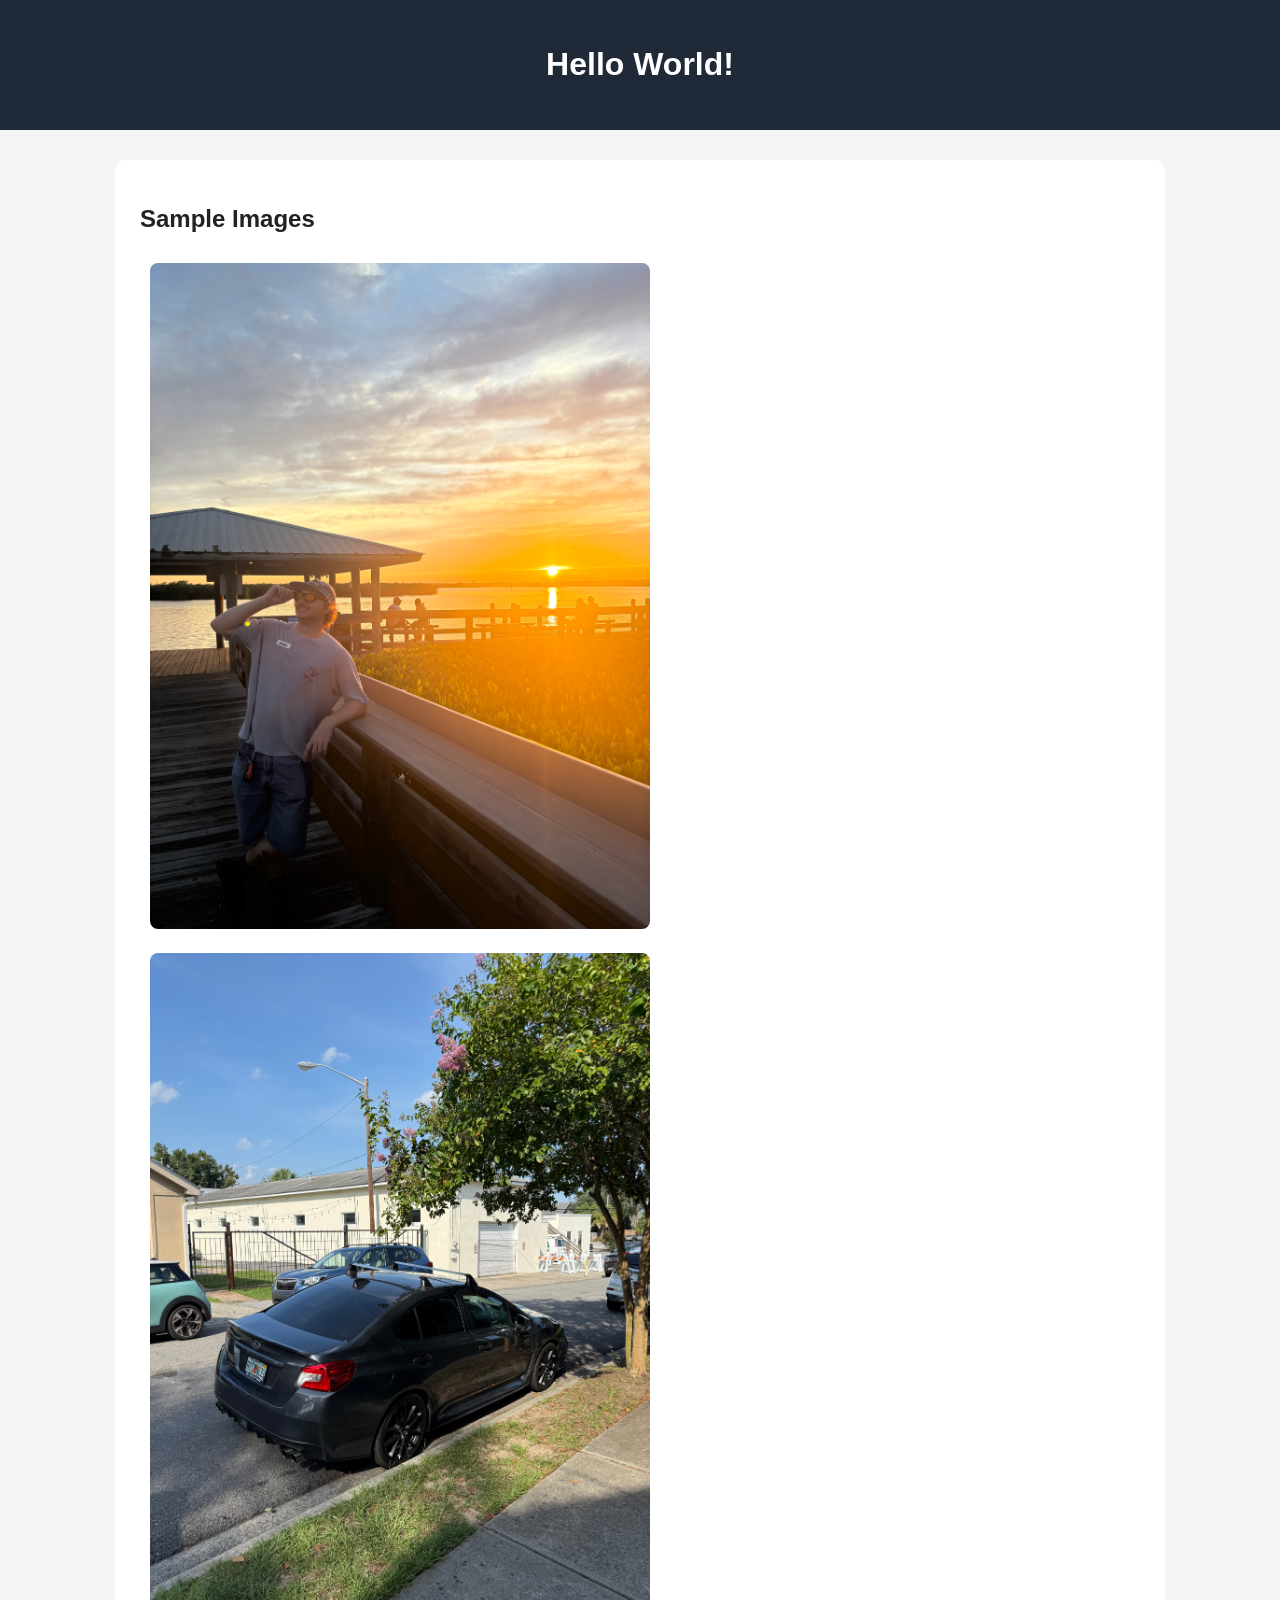
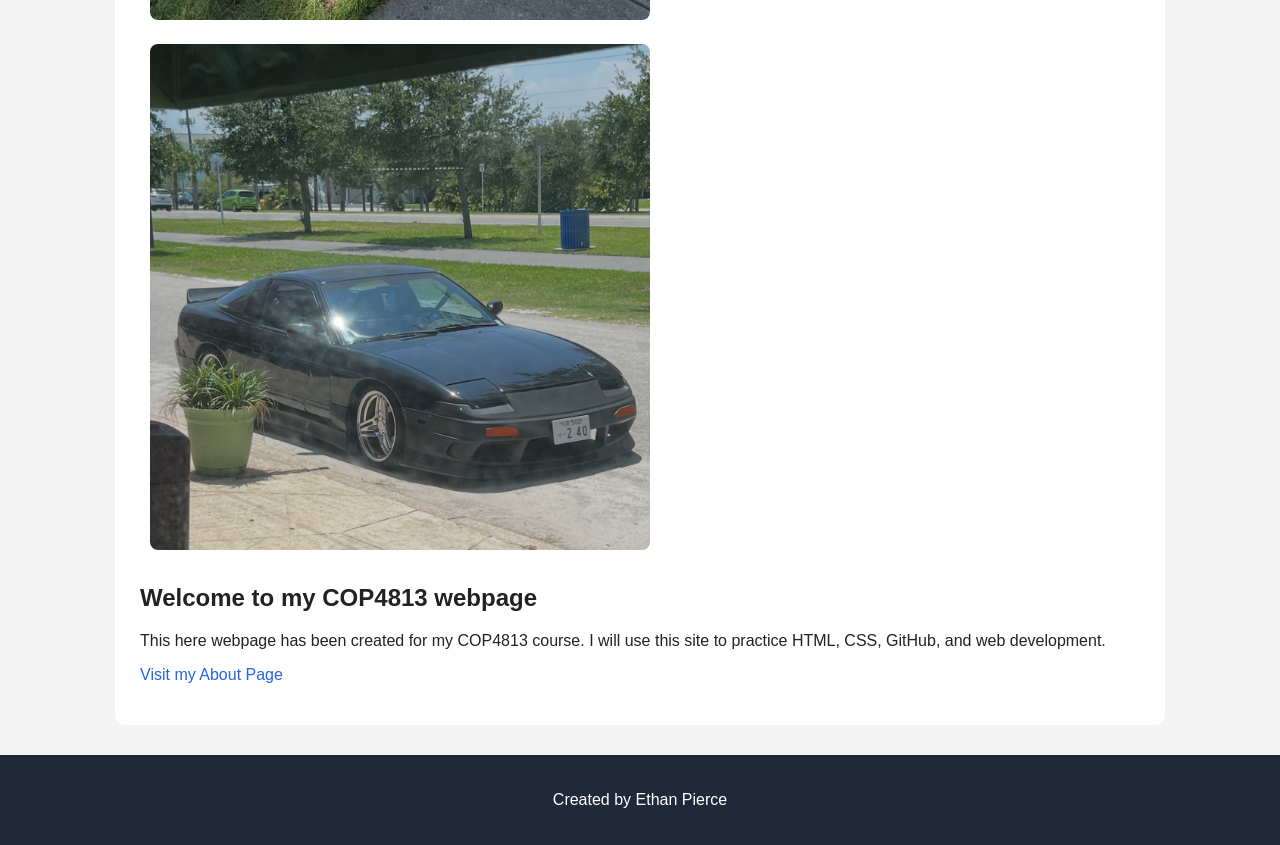
==== index.html @ 33f5e629 "Create COP4813 Hello World website" ====
<!DOCTYPE html>
<html lang="en">
  <head>
    <meta charset="UTF-8">
    <meta name="viewport" content="width-device-width, initial-scale=1.0">
    <title>COP4813 - Hello World!</title>
    <link rel="stylesheet" href="style.css">
  </head>

  <body>

    <header>
        <h1> Hello World!</h1>
    </header>
    <main> 
       <h2>Sample Images</h2>

<img src="images/ethan.jpeg" alt="Me!" width="500">

<img src="images/serana.jpeg" alt="My New Car" width="500">

<img src="images/eva.jpeg" alt="My Old Car" width="500">
        <h2>Welcome to my COP4813 webpage</h2>

        <p>
            This here webpage has been created for my COP4813 course.
            I will use this site to practice HTML, CSS, GitHub,
            and web development.
        </p>

        <p>
            <a href="about.html"> Visit my About Page </a>
        </p>
    </main>
    <footer>
        <p>Created by Ethan Pierce</p>
    </footer>


  </body>
</html>
---- style.css ----
body {
    font-family: Arial, sans-serif;
    margin: 0;
    background-color: #f4f4f4;
    color: #222;
}

header {
    background-color: #1f2937;
    color: white;
    text-align: center;
    padding: 25px;
}

main {
    width: 80%;
    max-width: 1000px;
    margin: 30px auto;
    background-color: white;
    padding: 25px;
    border-radius: 10px;
}

img {
    max-width: 100%;
    height: auto;
    margin: 10px;
    border-radius: 8px;
}

a {
    color: #2563eb;
    text-decoration: none;
}

a:hover {
    text-decoration: underline;
}

footer {
    text-align: center;
    padding: 20px;
    margin-top: 30px;
    background-color: #1f2937;
    color: white;
}
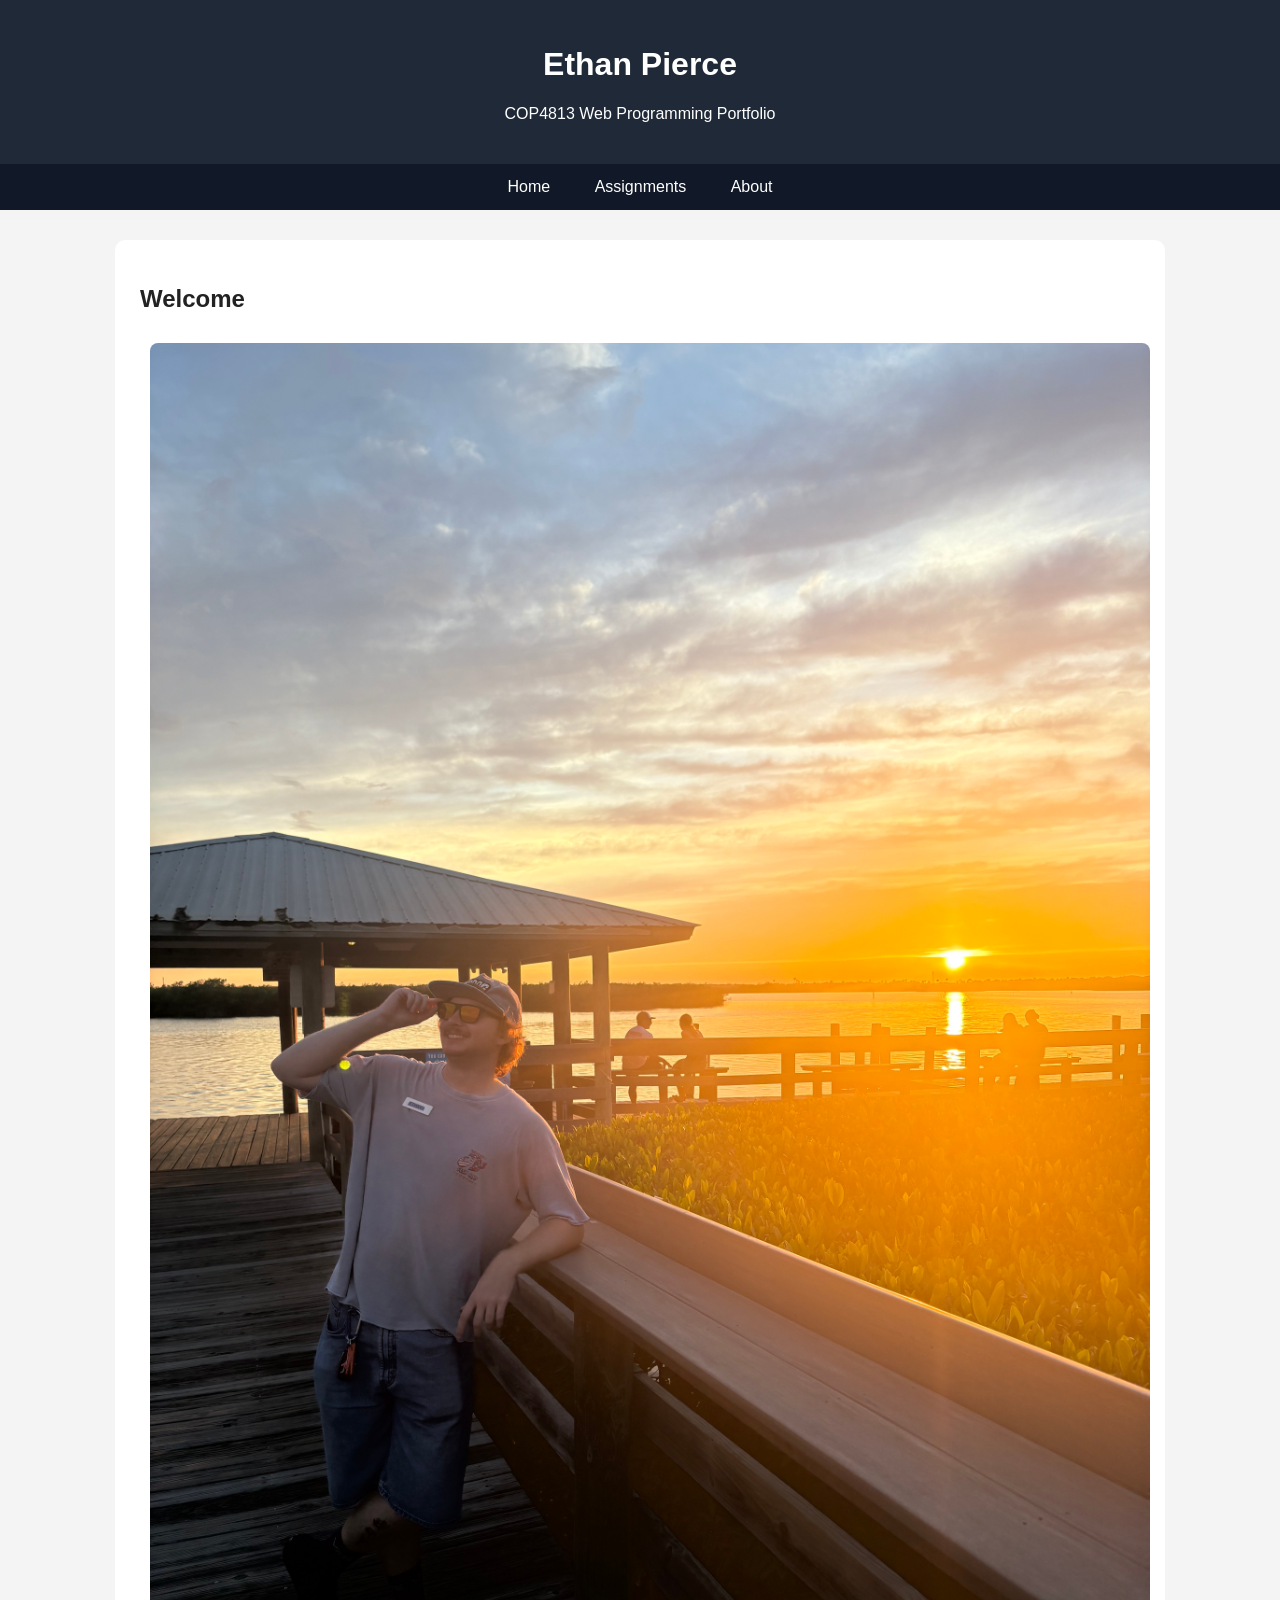
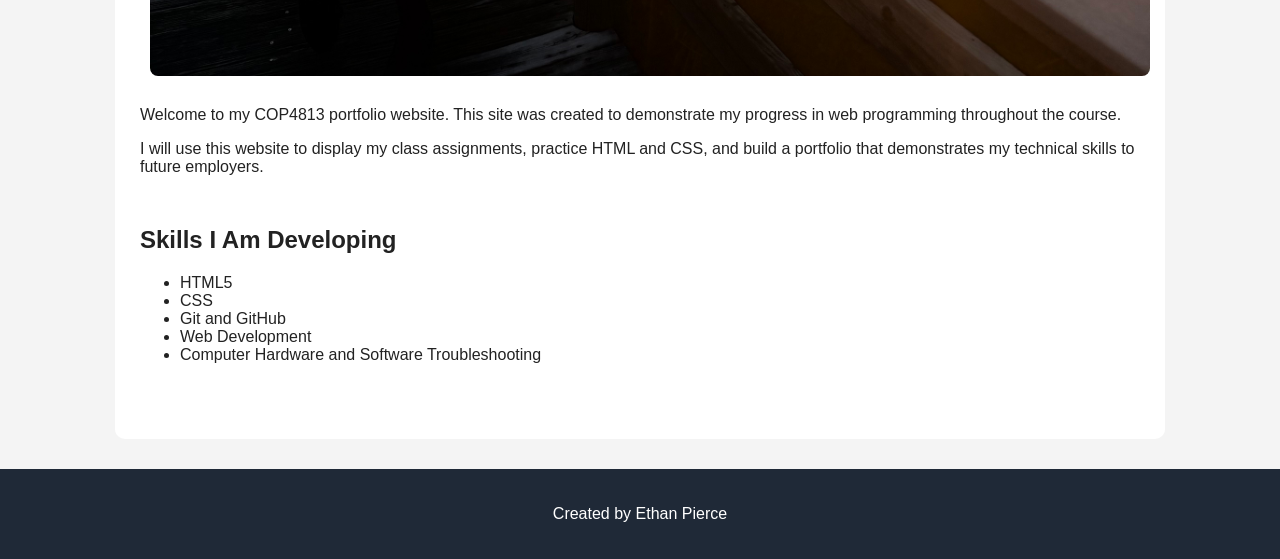
==== commit cf43f691: "Complete Assignment 2 website" ====
--- a/index.html
+++ b/index.html
@@ -1,41 +1,71 @@
 <!DOCTYPE html>
 <html lang="en">
-  <head>
+<head>
     <meta charset="UTF-8">
-    <meta name="viewport" content="width-device-width, initial-scale=1.0">
-    <title>COP4813 - Hello World!</title>
+    <meta name="viewport" content="width=device-width, initial-scale=1.0">
+
+    <meta name="description" content="Personal portfolio website for Ethan Pierce's COP4813 web programming course at Daytona State College.">
+    <meta name="author" content="Ethan Pierce">
+
+    <title>Ethan Pierce | COP4813 Portfolio</title>
+
     <link rel="stylesheet" href="style.css">
-  </head>
+</head>
 
-  <body>
+<body>
 
     <header>
-        <h1> Hello World!</h1>
+        <h1>Ethan Pierce</h1>
+        <p>COP4813 Web Programming Portfolio</p>
     </header>
-    <main> 
-       <h2>Sample Images</h2>
 
-<img src="images/ethan.jpeg" alt="Me!" width="500">
+    <nav aria-label="Main navigation">
+        <ul>
+            <li><a href="index.html">Home</a></li>
+            <li><a href="assignments.html">Assignments</a></li>
+            <li><a href="about.html">About</a></li>
+        </ul>
+    </nav>
 
-<img src="images/serana.jpeg" alt="My New Car" width="500">
+    <main>
 
-<img src="images/eva.jpeg" alt="My Old Car" width="500">
-        <h2>Welcome to my COP4813 webpage</h2>
+        <section>
+            <h2>Welcome</h2>
 
-        <p>
-            This here webpage has been created for my COP4813 course.
-            I will use this site to practice HTML, CSS, GitHub,
-            and web development.
-        </p>
+            <img src="images/ethan.jpeg"
+                 alt="Ethan Pierce"
+                 class="profile-image">
 
-        <p>
-            <a href="about.html"> Visit my About Page </a>
-        </p>
+            <p>
+                Welcome to my COP4813 portfolio website. This site was created
+                to demonstrate my progress in web programming throughout the course.
+            </p>
+
+            <p>
+                I will use this website to display my class assignments, practice
+                HTML and CSS, and build a portfolio that demonstrates my technical
+                skills to future employers.
+            </p>
+        </section>
+
+
+        <section>
+            <h2>Skills I Am Developing</h2>
+
+            <ul>
+                <li>HTML5</li>
+                <li>CSS</li>
+                <li>Git and GitHub</li>
+                <li>Web Development</li>
+                <li>Computer Hardware and Software Troubleshooting</li>
+            </ul>
+        </section>
+
     </main>
+
     <footer>
         <p>Created by Ethan Pierce</p>
     </footer>
 
-
-  </body>
+</body>
 </html>
--- a/style.css
+++ b/style.css
@@ -43,4 +43,47 @@
     margin-top: 30px;
     background-color: #1f2937;
     color: white;
+}
+.about-page-image {
+    display: block;
+    max-width: 500px;
+    width: 100%;
+    height: auto;
+    margin: 20px auto;
+    border-radius: 10px;
+}
+
+section {
+    margin-bottom: 50px;
+}
+nav {
+    background-color: #111827;
+    text-align: center;
+}
+
+nav ul {
+    list-style: none;
+    margin: 0;
+    padding: 0;
+}
+
+nav li {
+    display: inline-block;
+}
+
+nav a {
+    display: block;
+    color: white;
+    padding: 14px 20px;
+    text-decoration: none;
+}
+
+nav a:hover,
+nav a:focus {
+    background-color: #374151;
+}
+img {
+    max-width: 100%;
+    height: auto;
+    border-radius: 8px;
 }
